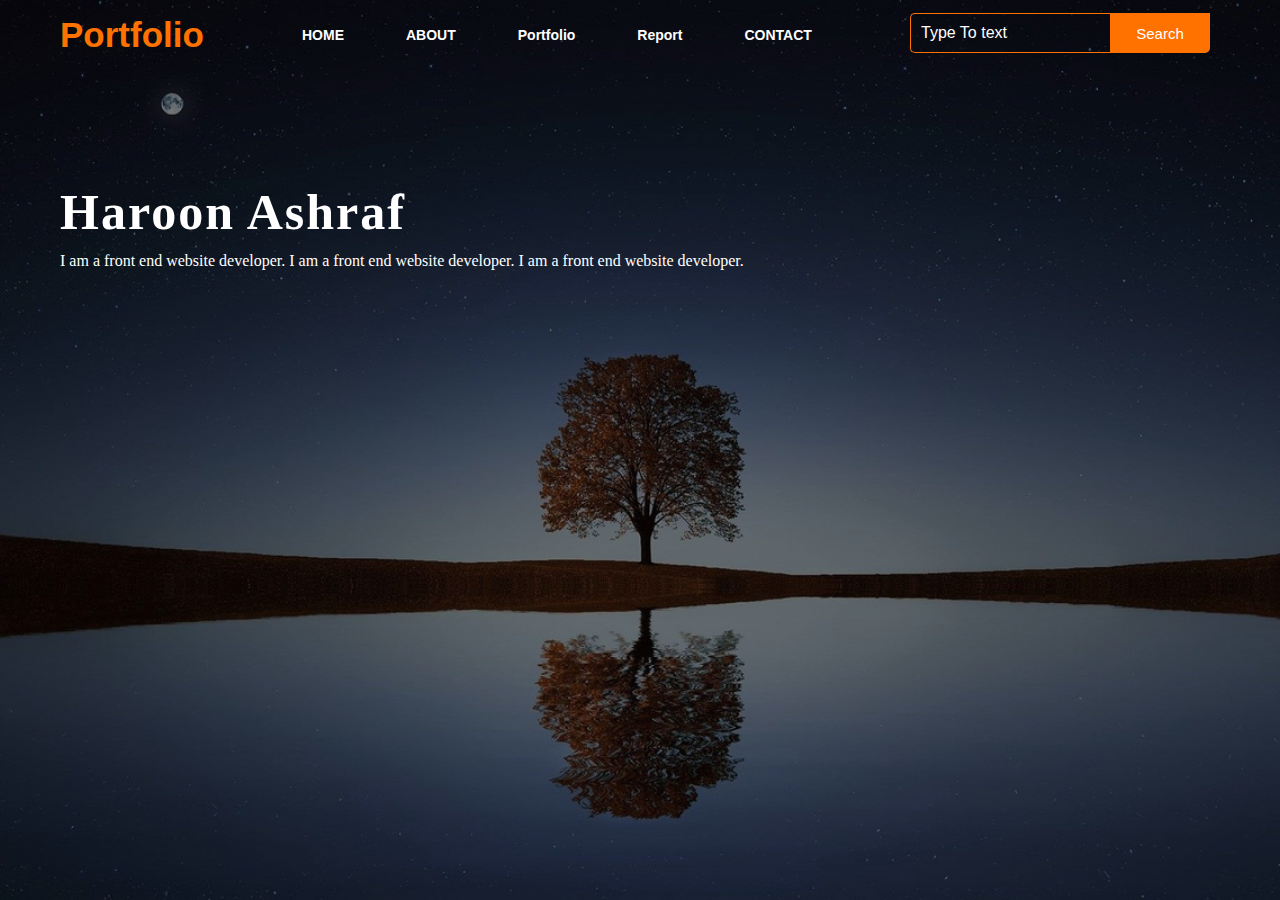
==== Contact.html @ c6539a69 "Linked menus" ====
<!DOCTYPE html>
<html lang="en">
<head>
    <title>Haroon Ashraf</title>
    <link rel="stylesheet" href="style.css">
</head>
<body>

    <div class="main">
        <div class="navbar">
            <div class="icon">
                <h2 class="logo">Portfolio</h2>
            </div>

            <div class="menu">
                <ul>
                    <li><a href="index.html">HOME</a></li>
                    <li><a href="About.html">ABOUT</a></li>
                    <li><a href="Portfolio.html">Portfolio</a></li> 
                    <li><a href="Report.html">Report</a></li>
                    <li><a href="Contact.html">CONTACT</a></li>
                </ul>
            </div>
            <div class="search">
                <input class="srch" type="search" name="" placeholder="Type To text">
                <a href="#"> <button class="btn">Search</button></a>
            </div>

        </div> 
        <div class="content">
            <h1>Haroon Ashraf</span> </h1>
            <img src=""
            <p class="par">I am a front end website developer. I am a front end website developer. I am a front end website developer. </p>

                
              
                

                    <div class="icons">
                        <a href="#"><ion-icon name="logo-facebook"></ion-icon></a>
                        <a href="#"><ion-icon name="logo-instagram"></ion-icon></a>
                        <a href="#"><ion-icon name="logo-twitter"></ion-icon></a>
                        <a href="#"><ion-icon name="logo-google"></ion-icon></a>
                        <a href="#"><ion-icon name="logo-skype"></ion-icon></a>
                    </div>

                </div>
                    </div>
                </div>
        </div>
    </div>
    <script src="https://unpkg.com/ionicons@5.4.0/dist/ionicons.js"></script>
</body>
</html>
---- style.css ----
*{
    margin: 0;
    padding: 0;
}

.main{
    width: 100%;
    background: linear-gradient(to top, rgba(0,0,0,0.5)50%,rgba(0,0,0,0.5)50%), url(1.jpg);
    background-position: center;
    background-size: cover;
    height: 100vh;
}

.navbar{
    width: 1200px;
    height: 75px;
    margin: auto;
}

.icon{
    width: 200px;
    float: left;
    height: 70px;
}

.logo{
    color: #ff7200;
    font-size: 35px;
    font-family: Arial;
    padding-left: 20px;
    float: left;
    padding-top: 10px;
    margin-top: 5px
}

.menu{
    width: 400px;
    float: left;
    height: 70px;
}

ul{
    float: left;
    display: flex;
    justify-content: center;
    align-items: center;
}

ul li{
    list-style: none;
    margin-left: 62px;
    margin-top: 27px;
    font-size: 14px;
}

ul li a{
    text-decoration: none;
    color: #fff;
    font-family: Arial;
    font-weight: bold;
    transition: 0.4s ease-in-out;
}

ul li a:hover{
    color: #ff7200;
}

.search{
    width: 330px;
    float: left;
    margin-left: 270px;
}

.srch{
    font-family: 'Times New Roman';
    width: 200px;
    height: 40px;
    background: transparent;
    border: 1px solid #ff7200;
    margin-top: 13px;
    color: #fff;
    border-right: none;
    font-size: 16px;
    float: left;
    padding: 10px;
    border-bottom-left-radius: 5px;
    border-top-left-radius: 5px;
}

.btn{
    width: 100px;
    height: 40px;
    background: #ff7200;
    border: 2px solid #ff7200;
    margin-top: 13px;
    color: #fff;
    font-size: 15px;
    border-bottom-right-radius: 5px;
    border-bottom-right-radius: 5px;
    transition: 0.2s ease;
    cursor: pointer;
}
.btn:hover{
    color: #000;
}

.btn:focus{
    outline: none;
}

.srch:focus{
    outline: none;
}

.content{
    width: 1200px;
    height: auto;
    margin: auto;
    color: #fff;
    position: relative;
}

.content .par{
    padding-left: 20px;
    padding-bottom: 25px;
    font-family: Arial;
    letter-spacing: 1.2px;
    line-height: 30px;
}

.content h1{
    font-family: 'Times New Roman';
    font-size: 50px;
    padding-left: 20px;
    margin-top: 9%;
    letter-spacing: 2px;
}
.content .cn{
    width: 160px;
    height: 40px;
    background: #ff7200;
    border: none;
    margin-bottom: 10px;
    margin-left: 20px;
    font-size: 18px;
    border-radius: 10px;
    cursor: pointer;
    transition: .4s ease;
    
}

.content .cn a{
    text-decoration: none;
    color: #000;
    transition: .3s ease;
}

.cn:hover{
    background-color: #fff;
}

.content span{
    color: #ff7200;
    font-size: 65px
}

.form{
    width: 250px;
    height: 380px;
    background: linear-gradient(to top, rgba(0,0,0,0.8)50%,rgba(0,0,0,0.8)50%);
    position: absolute;
    top: -20px;
    left: 870px;
    transform: translate(0%,-5%);
    border-radius: 10px;
    padding: 25px;
}

.form h2{
    width: 220px;
    font-family: sans-serif;
    text-align: center;
    color: #ff7200;
    font-size: 22px;
    background-color: #fff;
    border-radius: 10px;
    margin: 2px;
    padding: 8px;
}

.form input{
    width: 240px;
    height: 35px;
    background: transparent;
    border-bottom: 1px solid #ff7200;
    border-top: none;
    border-right: none;
    border-left: none;
    color: #fff;
    font-size: 15px;
    letter-spacing: 1px;
    margin-top: 30px;
    font-family: sans-serif;
}

.form input:focus{
    outline: none;
}

::placeholder{
    color: #fff;
    font-family: Arial;
}

.btnn{
    width: 240px;
    height: 40px;
    background: #ff7200;
    border: none;
    margin-top: 30px;
    font-size: 18px;
    border-radius: 10px;
    cursor: pointer;
    color: #fff;
    transition: 0.4s ease;
}
.btnn:hover{
    background: #fff;
    color: #ff7200;
}
.btnn a{
    text-decoration: none;
    color: #000;
    font-weight: bold;
}
.form .link{
    font-family: Arial, Helvetica, sans-serif;
    font-size: 17px;
    padding-top: 20px;
    text-align: center;
}
.form .link a{
    text-decoration: none;
    color: #ff7200;
}
.liw{
    padding-top: 15px;
    padding-bottom: 10px;
    text-align: center;
}
.icons a{
    text-decoration: none;
    color: #fff;
}
.icons ion-icon{
    color: #fff;
    font-size: 30px;
    padding-left: 14px;
    padding-top: 5px;
    transition: 0.3s ease;
}
.icons ion-icon:hover{
    color: #ff7200;
}
.img-py{
width: 200px;
height: 200px;

}
.img-py{
    width: 200px;
    height: 200px;
    
    }
    .img-py{
        width: 200px;
        height: 200px;
        
        }
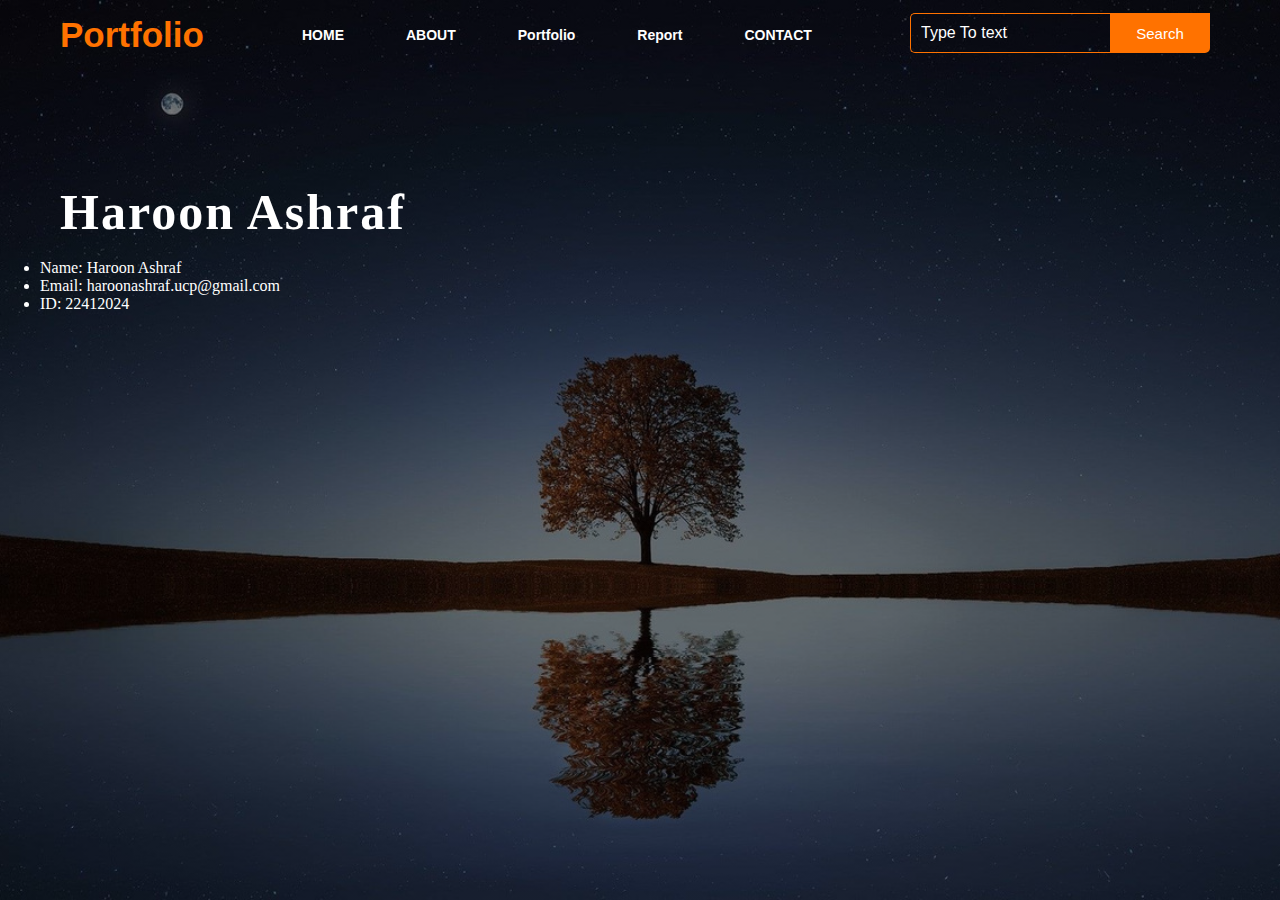
==== commit 359a9727: "Added Contact Details" ====
--- a/Contact.html
+++ b/Contact.html
@@ -30,7 +30,11 @@
         <div class="content">
             <h1>Haroon Ashraf</span> </h1>
             <img src=""
-            <p class="par">I am a front end website developer. I am a front end website developer. I am a front end website developer. </p>
+            <ul>
+                <li><a >Name: Haroon Ashraf</a></li>
+                <li><a >Email: haroonashraf.ucp@gmail.com</a></li>
+                <li><a >ID: 22412024</a></li>
+            </ul>
 
                 
               
